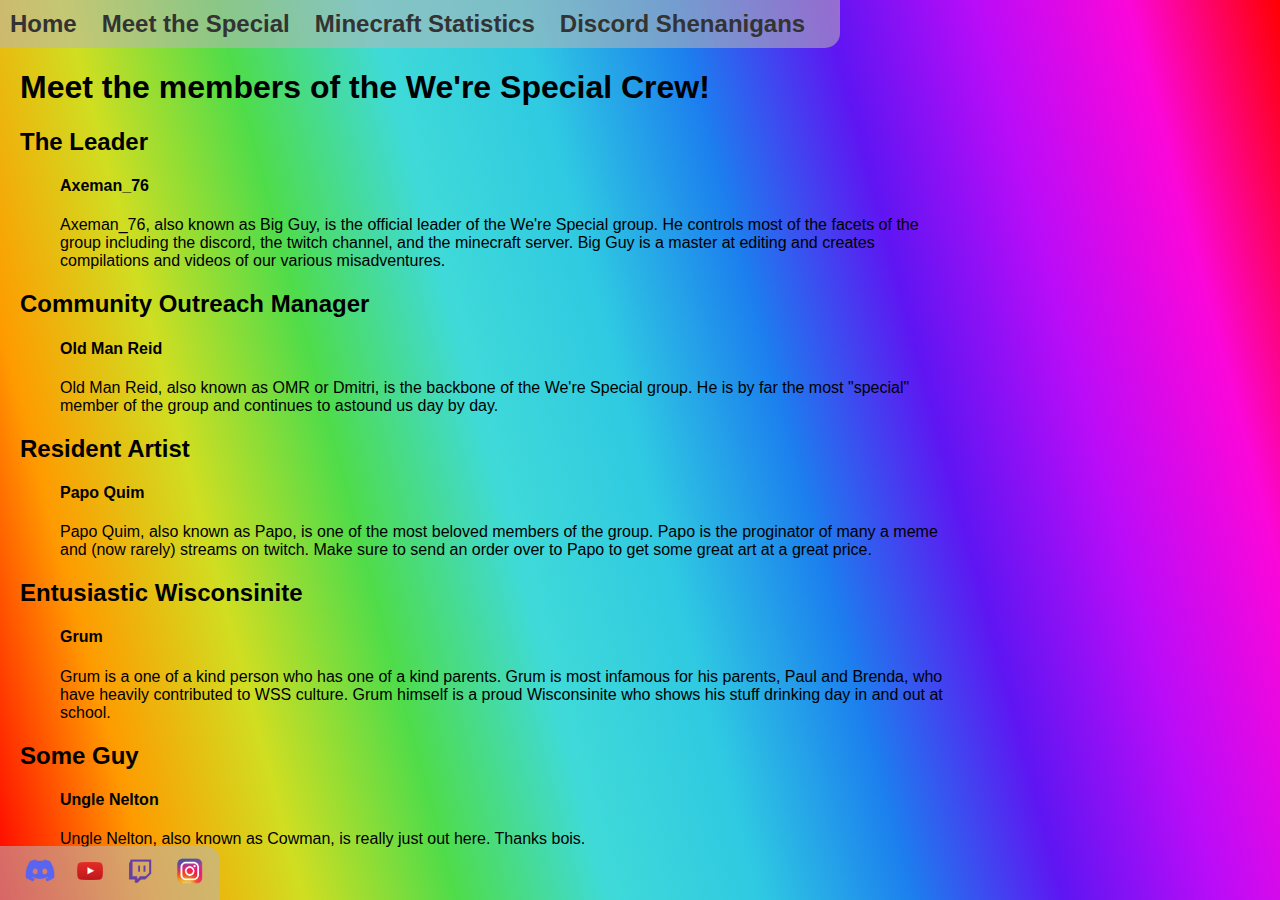
==== about/index.html @ f282f1d3 "added desktop files" ====
<!DOCTYPE html>
<html>
    <head>
        <title>We're Special Studios</title>
        <link rel="stylesheet" type="text/css" href="/styles.css">
    </head>
    <body>
        <div class="directory-bar">
            <a href="/">Home</a> <!-- directory -->
            <a href="/about">Meet the Special</a> <!-- directory -->
            <a href="/minecraft">Minecraft Statistics</a> <!-- minecraft integration -->
            <a href="/discord">Discord Shenanigans</a>
        </div>
        
        <div class="content">
            <h1>Meet the members of the We're Special Crew!</h1>
            <div class="member">
                <h2>The Leader</h2>
                <h4>Axeman_76</h4>
                <p>
                    Axeman_76, also known as Big Guy, is the official leader of the We're Special group.
                    He controls most of the facets of the group including the discord, the twitch channel,
                    and the minecraft server. Big Guy is a master at editing and creates compilations and
                    videos of our various misadventures.
                </p>
            </div>
            <div class="member">
                <h2>Community Outreach Manager</h2>
                <h4>Old Man Reid</h4>
                <p>
                    Old Man Reid, also known as OMR or Dmitri, is the backbone of the We're Special group.
                    He is by far the most "special" member of the group and continues to astound us day by day.
                </p>
            </div>
            <div class="member">
                <h2>Resident Artist</h2>
                <h4>Papo Quim</h4>
                <p>
                    Papo Quim, also known as Papo, is one of the most beloved members of the group.
                    Papo is the proginator of many a meme and (now rarely) streams on twitch.
                    Make sure to send an order over to Papo to get some great art at a great price.
                </p>
            </div>
            <div class="member">
                <h2>Entusiastic Wisconsinite</h2>
                <h4>Grum</h4>
                <p>
                    Grum is a one of a kind person who has one of a kind parents. Grum is most infamous
                    for his parents, Paul and Brenda, who have heavily contributed to WSS culture. Grum himself
                    is a proud Wisconsinite who shows his stuff drinking day in and out at school.
                </p>
            </div>
            <div class="member">
                <h2>Some Guy</h2>
                <h4>Ungle Nelton</h4>
                <p>
                    Ungle Nelton, also known as Cowman, is really just out here. Thanks bois.
                </p>
            </div>
        </div>
        <div class="social-bar">
            <a href="https://discord.gg/vXgjkSZ">
                <img src="/images/discord.png" alt="Discord">
            </a>
            <a href="https://www.youtube.com/@WereSpecialStudios">
                <img src="/images/youtube.png" alt="Youtube">
            </a>
            <a href="https://www.twitch.tv/werespecialstudios">
                <img src="/images/twitch.png" alt="Twitch">
            </a>
            <a href="https://www.instagram.com/were_special_studios/">
                <img src="/images/instagram.png" alt="Instagram">
            </a>
        </div>
    </body>
</html>
---- styles.css ----
body {
    margin: 0;
    padding: 0;
    /* background-color: #c5dfda; */
    font-family: "Tahoma", sans-serif;
}

html {
    height: 100%;
    background: linear-gradient(
        75deg,
        rgba(255, 0, 0, 1) 0%,
        rgba(255, 154, 0, 1) 10%,
        rgba(208, 222, 33, 1) 20%,
        rgba(79, 220, 74, 1) 30%,
        rgba(63, 218, 216, 1) 40%,
        rgba(47, 201, 226, 1) 50%,
        rgba(28, 127, 238, 1) 60%,
        rgba(95, 21, 242, 1) 70%,
        rgba(186, 12, 248, 1) 80%,
        rgba(251, 7, 217, 1) 90%,
        rgba(255, 0, 0, 1) 100%
    );
}

.content {
    margin-left: 20px;
    margin-right: calc(1/4 * 100vw);
    margin-bottom: 50px;
}

.member h4 {
    margin-left: 40px;
}

.member p {
    margin-left: 40px;
}

.center {
    display: flex;
    justify-content: center;
    align-items: center;
}

.center p {
    max-width: calc(2/3 * 100vw);
    font-size: 48px;
    white-space: normal;
    text-align: center;
}

.directory-bar {
    background-color: #b9b6b68f;
    padding: 10px;
    display: inline-flex;
    border-radius: 0 0 15px 0;
    flex-grow: 1;
}

.directory-bar a {
    margin-right: 25px;
    text-decoration: none;
    color: #333;
    font-weight: bold;
    font-size: 24px;
    font-family: Verdana, sans-serif;
}

.social-bar {
    position: fixed;
    bottom: 0;
    left: 0;
    border-top-right-radius: 15px;
    background-color: #b9b6b68f;
    padding: 10px;
    display: flex;
    justify-content: center;
    align-items: center;
}

.social-bar img {
    width: 30px;
    height: 30px;
    padding-left: 10px;
    margin: 0 5px;
}
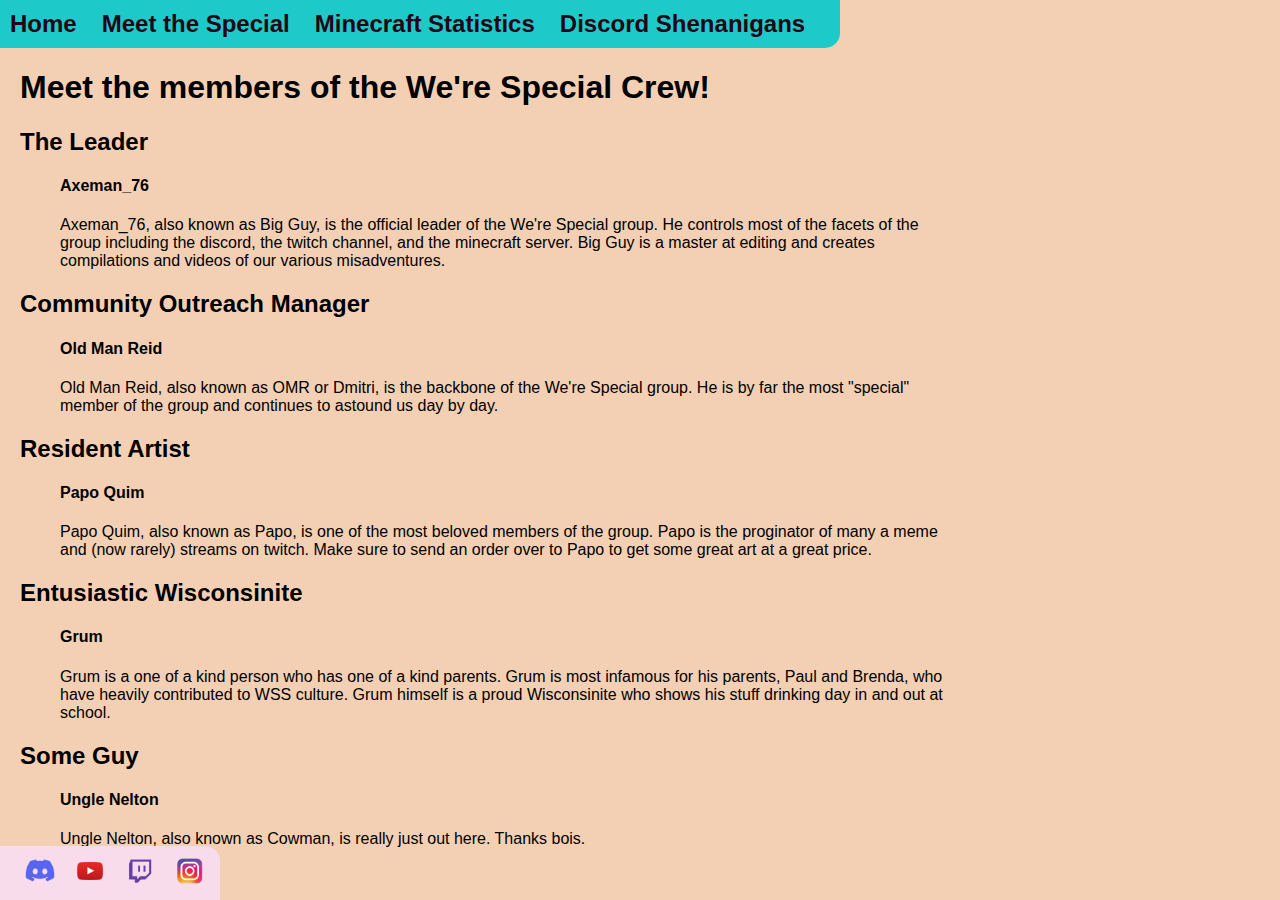
==== commit adccf25c: "Synchronized with production" ====
--- a/about/index.html
+++ b/about/index.html
@@ -1,76 +1,77 @@
-<!DOCTYPE html>
-<html>
-    <head>
-        <title>We're Special Studios</title>
-        <link rel="stylesheet" type="text/css" href="/styles.css">
-    </head>
-    <body>
-        <div class="directory-bar">
-            <a href="/">Home</a> <!-- directory -->
-            <a href="/about">Meet the Special</a> <!-- directory -->
-            <a href="/minecraft">Minecraft Statistics</a> <!-- minecraft integration -->
-            <a href="/discord">Discord Shenanigans</a>
-        </div>
-        
-        <div class="content">
-            <h1>Meet the members of the We're Special Crew!</h1>
-            <div class="member">
-                <h2>The Leader</h2>
-                <h4>Axeman_76</h4>
-                <p>
-                    Axeman_76, also known as Big Guy, is the official leader of the We're Special group.
-                    He controls most of the facets of the group including the discord, the twitch channel,
-                    and the minecraft server. Big Guy is a master at editing and creates compilations and
-                    videos of our various misadventures.
-                </p>
-            </div>
-            <div class="member">
-                <h2>Community Outreach Manager</h2>
-                <h4>Old Man Reid</h4>
-                <p>
-                    Old Man Reid, also known as OMR or Dmitri, is the backbone of the We're Special group.
-                    He is by far the most "special" member of the group and continues to astound us day by day.
-                </p>
-            </div>
-            <div class="member">
-                <h2>Resident Artist</h2>
-                <h4>Papo Quim</h4>
-                <p>
-                    Papo Quim, also known as Papo, is one of the most beloved members of the group.
-                    Papo is the proginator of many a meme and (now rarely) streams on twitch.
-                    Make sure to send an order over to Papo to get some great art at a great price.
-                </p>
-            </div>
-            <div class="member">
-                <h2>Entusiastic Wisconsinite</h2>
-                <h4>Grum</h4>
-                <p>
-                    Grum is a one of a kind person who has one of a kind parents. Grum is most infamous
-                    for his parents, Paul and Brenda, who have heavily contributed to WSS culture. Grum himself
-                    is a proud Wisconsinite who shows his stuff drinking day in and out at school.
-                </p>
-            </div>
-            <div class="member">
-                <h2>Some Guy</h2>
-                <h4>Ungle Nelton</h4>
-                <p>
-                    Ungle Nelton, also known as Cowman, is really just out here. Thanks bois.
-                </p>
-            </div>
-        </div>
-        <div class="social-bar">
-            <a href="https://discord.gg/vXgjkSZ">
-                <img src="/images/discord.png" alt="Discord">
-            </a>
-            <a href="https://www.youtube.com/@WereSpecialStudios">
-                <img src="/images/youtube.png" alt="Youtube">
-            </a>
-            <a href="https://www.twitch.tv/werespecialstudios">
-                <img src="/images/twitch.png" alt="Twitch">
-            </a>
-            <a href="https://www.instagram.com/were_special_studios/">
-                <img src="/images/instagram.png" alt="Instagram">
-            </a>
-        </div>
-    </body>
-</html>+<!DOCTYPE html>
+<html>
+    <head>
+        <title>We're Special Studios</title>
+        <link rel="stylesheet" type="text/css" href="/styles.css">
+        <link rel="icon" type="image/x-icon" href="/images/favicon.ico">
+    </head>
+    <body>
+        <div class="directory-bar">
+            <a href="/">Home</a> <!-- directory -->
+            <a href="/about">Meet the Special</a> <!-- directory -->
+            <a href="/minecraft">Minecraft Statistics</a> <!-- minecraft integration -->
+            <a href="/discord">Discord Shenanigans</a>
+        </div>
+        
+        <div class="content">
+            <h1>Meet the members of the We're Special Crew!</h1>
+            <div class="member">
+                <h2>The Leader</h2>
+                <h4>Axeman_76</h4>
+                <p>
+                    Axeman_76, also known as Big Guy, is the official leader of the We're Special group.
+                    He controls most of the facets of the group including the discord, the twitch channel,
+                    and the minecraft server. Big Guy is a master at editing and creates compilations and
+                    videos of our various misadventures.
+                </p>
+            </div>
+            <div class="member">
+                <h2>Community Outreach Manager</h2>
+                <h4>Old Man Reid</h4>
+                <p>
+                    Old Man Reid, also known as OMR or Dmitri, is the backbone of the We're Special group.
+                    He is by far the most "special" member of the group and continues to astound us day by day.
+                </p>
+            </div>
+            <div class="member">
+                <h2>Resident Artist</h2>
+                <h4>Papo Quim</h4>
+                <p>
+                    Papo Quim, also known as Papo, is one of the most beloved members of the group.
+                    Papo is the proginator of many a meme and (now rarely) streams on twitch.
+                    Make sure to send an order over to Papo to get some great art at a great price.
+                </p>
+            </div>
+            <div class="member">
+                <h2>Entusiastic Wisconsinite</h2>
+                <h4>Grum</h4>
+                <p>
+                    Grum is a one of a kind person who has one of a kind parents. Grum is most infamous
+                    for his parents, Paul and Brenda, who have heavily contributed to WSS culture. Grum himself
+                    is a proud Wisconsinite who shows his stuff drinking day in and out at school.
+                </p>
+            </div>
+            <div class="member">
+                <h2>Some Guy</h2>
+                <h4>Ungle Nelton</h4>
+                <p>
+                    Ungle Nelton, also known as Cowman, is really just out here. Thanks bois.
+                </p>
+            </div>
+        </div>
+        <div class="social-bar">
+            <a href="https://discord.gg/vXgjkSZ">
+                <img src="/images/discord.png" alt="Discord">
+            </a>
+            <a href="https://www.youtube.com/@WereSpecialStudios">
+                <img src="/images/youtube.png" alt="Youtube">
+            </a>
+            <a href="https://www.twitch.tv/werespecialstudios">
+                <img src="/images/twitch.png" alt="Twitch">
+            </a>
+            <a href="https://www.instagram.com/were_special_studios/">
+                <img src="/images/instagram.png" alt="Instagram">
+            </a>
+        </div>
+    </body>
+</html>
--- a/styles.css
+++ b/styles.css
@@ -1,87 +1,97 @@
-body {
-    margin: 0;
-    padding: 0;
-    /* background-color: #c5dfda; */
-    font-family: "Tahoma", sans-serif;
-}
-
-html {
-    height: 100%;
-    background: linear-gradient(
-        75deg,
-        rgba(255, 0, 0, 1) 0%,
-        rgba(255, 154, 0, 1) 10%,
-        rgba(208, 222, 33, 1) 20%,
-        rgba(79, 220, 74, 1) 30%,
-        rgba(63, 218, 216, 1) 40%,
-        rgba(47, 201, 226, 1) 50%,
-        rgba(28, 127, 238, 1) 60%,
-        rgba(95, 21, 242, 1) 70%,
-        rgba(186, 12, 248, 1) 80%,
-        rgba(251, 7, 217, 1) 90%,
-        rgba(255, 0, 0, 1) 100%
-    );
-}
-
-.content {
-    margin-left: 20px;
-    margin-right: calc(1/4 * 100vw);
-    margin-bottom: 50px;
-}
-
-.member h4 {
-    margin-left: 40px;
-}
-
-.member p {
-    margin-left: 40px;
-}
-
-.center {
-    display: flex;
-    justify-content: center;
-    align-items: center;
-}
-
-.center p {
-    max-width: calc(2/3 * 100vw);
-    font-size: 48px;
-    white-space: normal;
-    text-align: center;
-}
-
-.directory-bar {
-    background-color: #b9b6b68f;
-    padding: 10px;
-    display: inline-flex;
-    border-radius: 0 0 15px 0;
-    flex-grow: 1;
-}
-
-.directory-bar a {
-    margin-right: 25px;
-    text-decoration: none;
-    color: #333;
-    font-weight: bold;
-    font-size: 24px;
-    font-family: Verdana, sans-serif;
-}
-
-.social-bar {
-    position: fixed;
-    bottom: 0;
-    left: 0;
-    border-top-right-radius: 15px;
-    background-color: #b9b6b68f;
-    padding: 10px;
-    display: flex;
-    justify-content: center;
-    align-items: center;
-}
-
-.social-bar img {
-    width: 30px;
-    height: 30px;
-    padding-left: 10px;
-    margin: 0 5px;
-}+:root {
+    --default-text-color: #230616;
+    --default-background-color: #f3d0b4;
+    --primary-color: #cc5500;
+    --secondary-color: #f9dcec;
+    --accent: #1ec9c9;
+}
+
+body {
+    margin: 0;
+    padding: 0;
+    /* background-color: var(--default-background-color); */
+    font-family: "Tahoma", sans-serif;
+}
+
+html {
+    height: 100%;
+    background: var(--default-background-color);
+    /* background: linear-gradient(
+        75deg,
+        rgba(255, 0, 0, 1) 0%,
+        rgba(255, 154, 0, 1) 10%,
+        rgba(208, 222, 33, 1) 20%,
+        rgba(79, 220, 74, 1) 30%,
+        rgba(63, 218, 216, 1) 40%,
+        rgba(47, 201, 226, 1) 50%,
+        rgba(28, 127, 238, 1) 60%,
+        rgba(95, 21, 242, 1) 70%,
+        rgba(186, 12, 248, 1) 80%,
+        rgba(251, 7, 217, 1) 90%,
+        rgba(255, 0, 0, 1) 100%
+    ); */
+}
+
+.content {
+    margin-left: 20px;
+    margin-right: calc(1/4 * 100vw);
+    margin-bottom: 50px;
+}
+
+.member h4 {
+    margin-left: 40px;
+}
+
+.member p {
+    margin-left: 40px;
+}
+
+.center {
+    display: flex;
+    justify-content: center;
+    align-items: center;
+}
+
+.center p {
+    max-width: calc(2/3 * 100vw);
+    font-size: 48px;
+    white-space: normal;
+    text-align: center;
+}
+
+.directory-bar {
+    background-color: var(--accent);
+    padding: 10px;
+    display: inline-flex;
+    border-radius: 0 0 15px 0;
+    flex-grow: 1;
+    color: var(--secondary-color);
+}
+
+.directory-bar a {
+    margin-right: 25px;
+    text-decoration: none;
+    font-weight: bold;
+    font-size: 24px;
+    font-family: Verdana, sans-serif;
+    color: var(--default-text-color);
+}
+
+.social-bar {
+    position: fixed;
+    bottom: 0;
+    left: 0;
+    border-top-right-radius: 15px;
+    background-color: var(--secondary-color);
+    padding: 10px;
+    display: flex;
+    justify-content: center;
+    align-items: center;
+}
+
+.social-bar img {
+    width: 30px;
+    height: 30px;
+    padding-left: 10px;
+    margin: 0 5px;
+}
